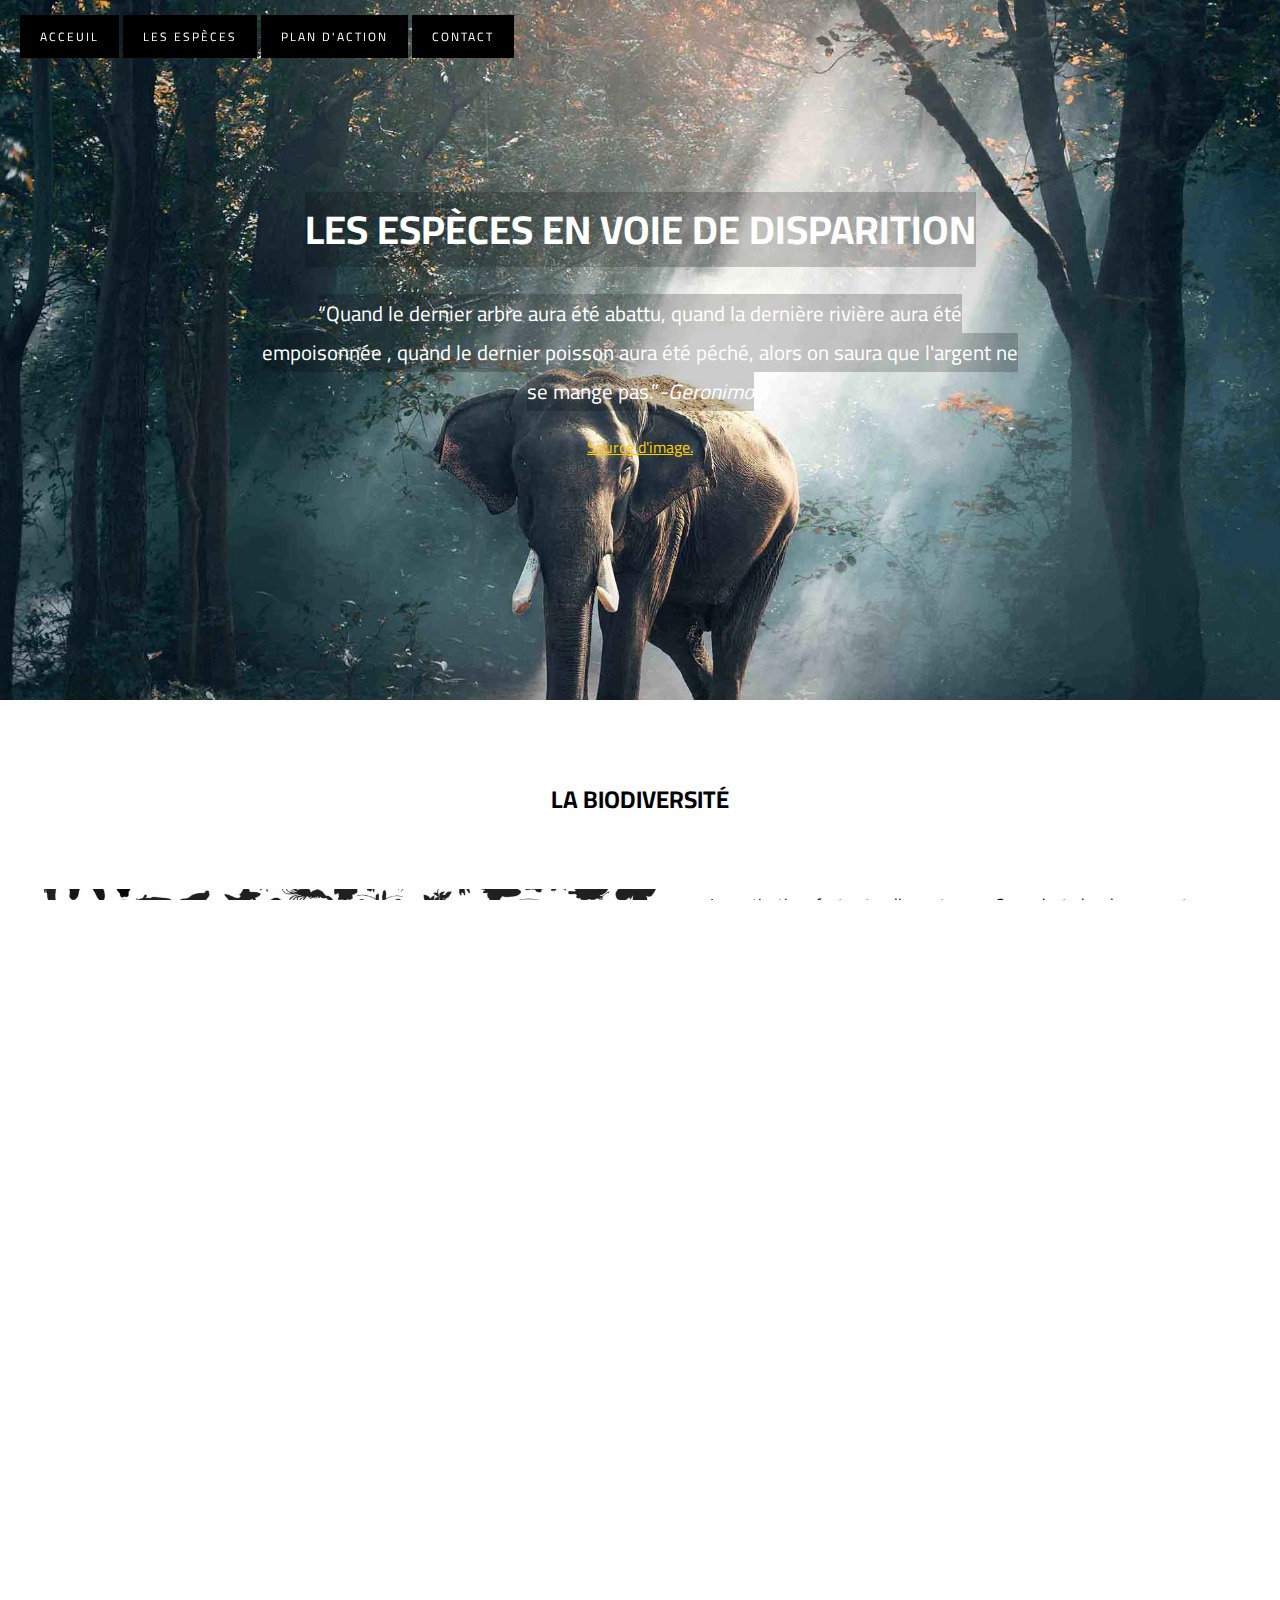
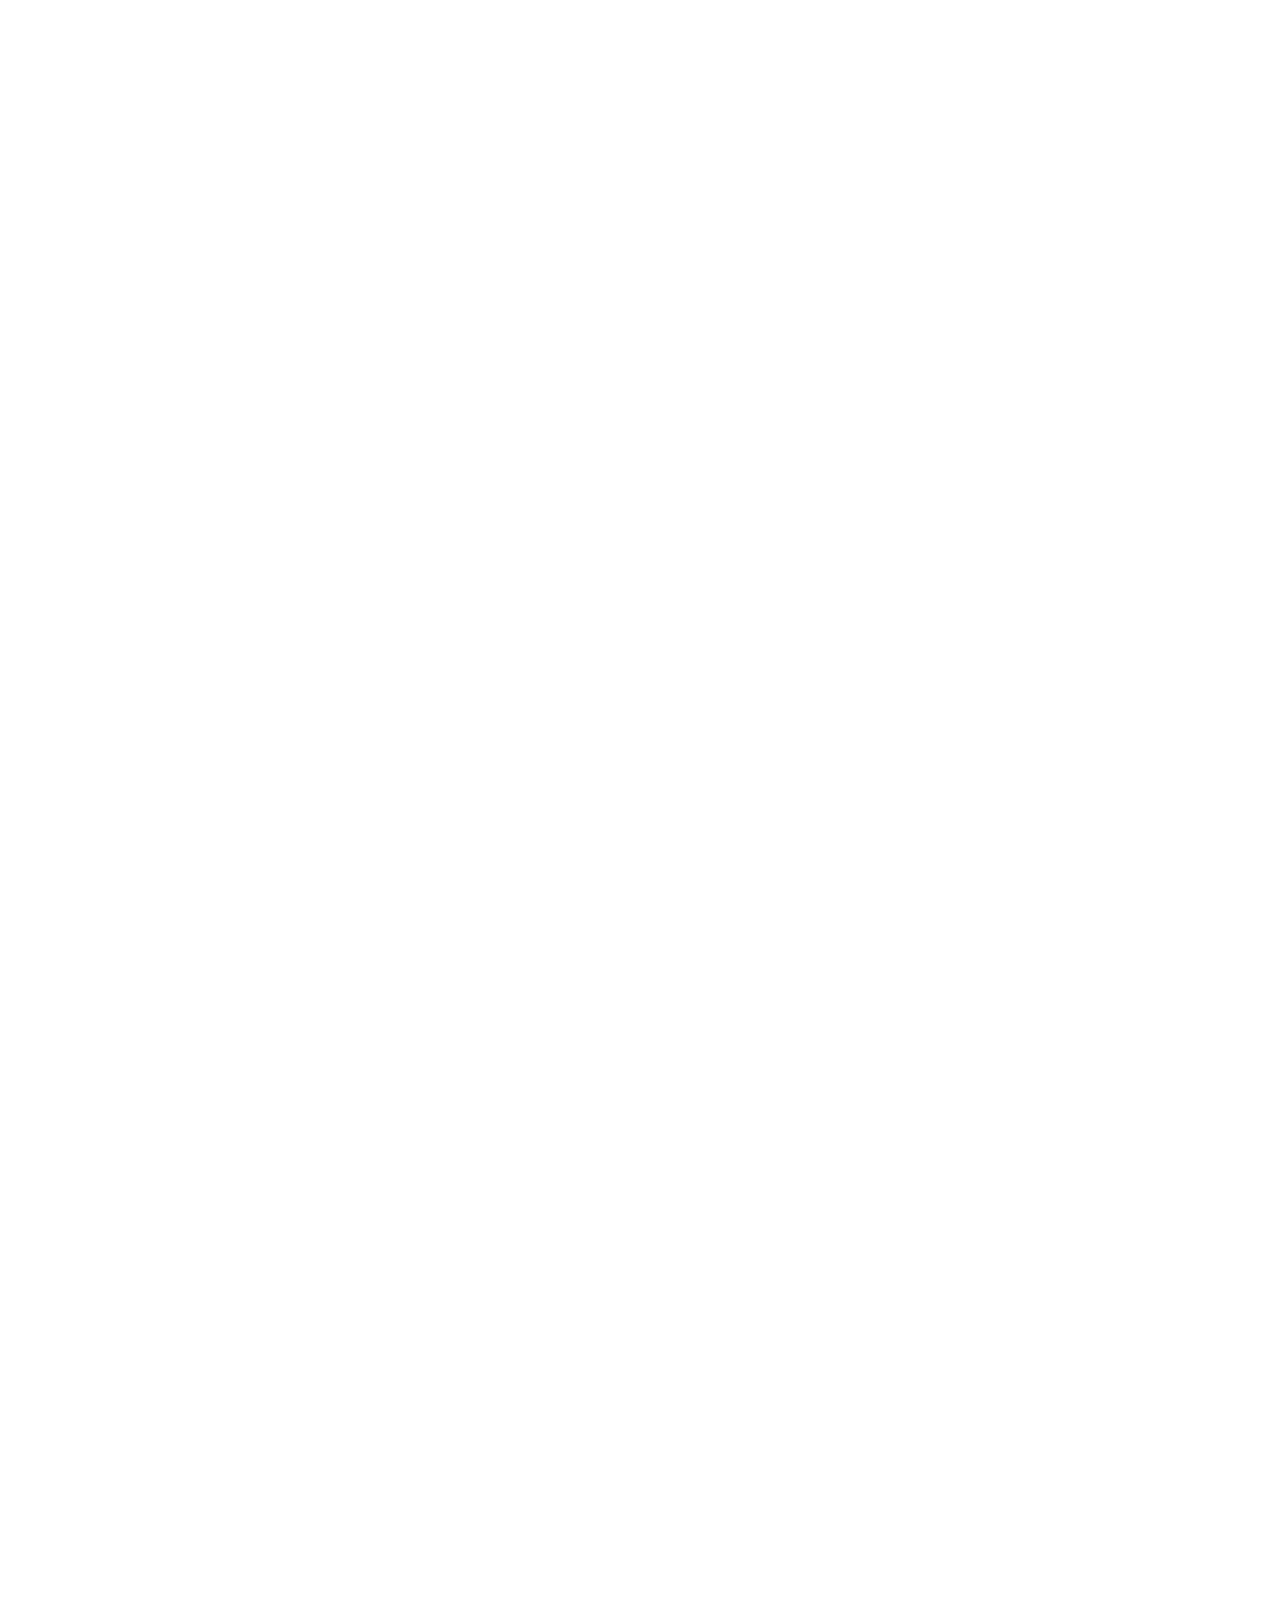
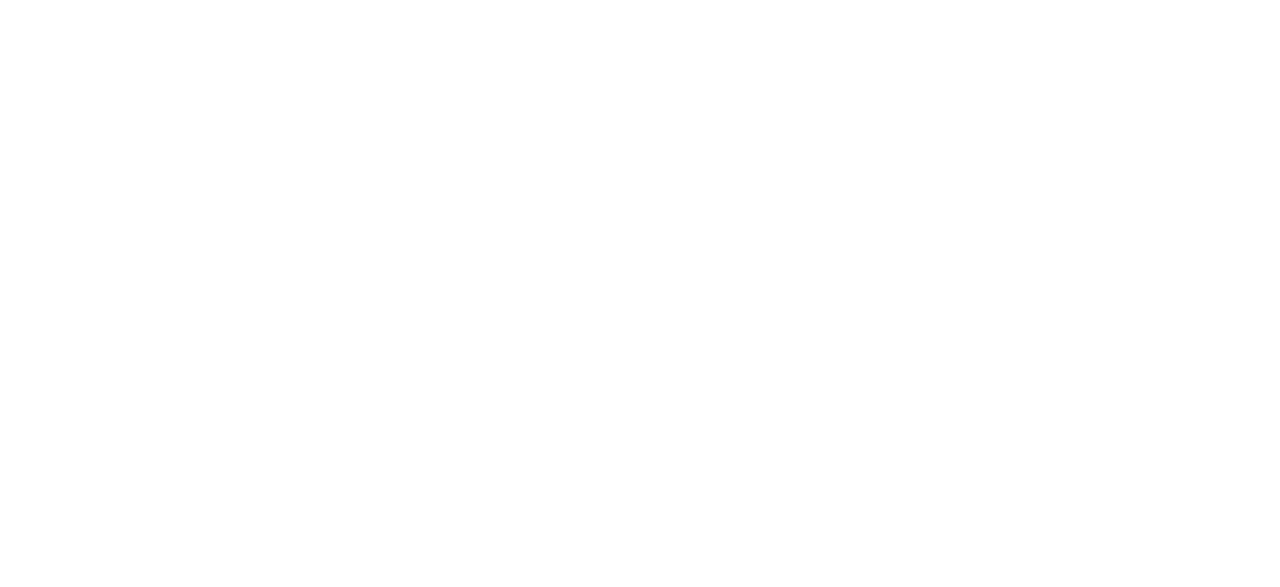
==== index.html @ 0bf906a3 "OSEF" ====
<!DOCTYPE html>
<html lang="fr">
	<head>
		<meta charset="utf-8">
		<title>Les espèces en voie de disparition</title>
		<link rel="icon" type="image/png" href="img/page2/logo1.png"/>
		<link rel="stylesheet" type="text/css" href="css/core.css">
		<link rel="stylesheet" type="text/css" href="css/acceuil.css">
		<link href="https://fonts.googleapis.com/css?family=Cairo" rel="stylesheet">
	</head>
	<body>
		<nav>
			<div class="menu">
				<a href="index.html" class="submenu">Acceuil</a>
				<a href="html/page2.html" class="submenu">Les Espèces</a>
				<a href="html/page3.html" class="submenu">Plan d'action</a>
				<a href="html/page4.html" class="submenu">Contact</a>
			</div>
		</nav>
		
		<header>
			<h1><span>Les Espèces en voie de disparition</span></h1>
			<p><span>“Quand le dernier arbre aura été abattu, quand la dernière rivière aura été empoisonnée , quand le dernier poisson aura été péché, alors on 
			saura que l'argent ne se mange pas.”<i>-Geronimo</i></span></p>
			<a href="https://www.pexels.com/photo/view-of-elephant-in-water-247431/" target="_blank">Source d'image.</a>
		</header>
		
		<section class="content">
			<h2 class="h2fond1">La biodiversité</h2>
			<div class="section1">
				<figure class="first0">
					<span class="overlay1"><a href="https://scientifist.com/biodiversity-predicts-trillion-species/" target="_blank">Source d'image.</a></span>
				</figure>
				<div class="first1">
					<p>Les extinctions font naturellement partie des processus évolutifs, mais la diversité biologique a augmenté au cours de la majeure 
					partie de l'histoire de la vie sur Terre.  </p>
					<p>Les espèces sauvages sont indispensables à l’équilibre de la nature et à notre bien-être. 
					Près de deux millions d’espèces animales et végétales ont été identifiées à ce jour et des millions d'autres n'ont pas encore été découvertes. 
					Cette incroyable biodiversité est essentielle à notre vie sur Terre.</p>
				</div>	
				<div class="first2">
					<p>Cependant, des changements majeurs dans les conditions de la Terre ont provoqué l’effondrement des systèmes vivants et de nombreux 
					pourcentages d’espèces ont disparu. Ces espèces ne reviendront jamais.</p>
					<p>Il faut des millions d’années pour que les formes de vie se diversifient à nouveau.</p>
					<a href="https://fr.wikipedia.org/wiki/Biodiversit%C3%A9" target="_blank">Source d'information.</a>
				</div>
			</div>					
			<h2 class="h2fond2">Les activités de l'homme</h2>
			<div class="section2">
				<figure class="second0">
					<span class="overlay2"><a href="https://www.pexels.com/photo/cascade-creek-environment-fern-460621/" target="_blank">Source d'image.</a></span>
				</figure>
				<div class="second1">
					<p>Le taux d'extinction actuel semble être des centaines, voire des milliers de fois supérieurs au taux de base. Il est difficile d’être précis 
					car la plupart des espèces menacées qui disparaissent n’ont jamais été identifiées par les scientifiques.</p>
					<p>La crise d'extinction actuelle est unique en ce sens que la perte de biodiversité se produit très rapidement et que les causes de la crise 
					sont les activités d'une seule espèce: <i>l'homme.</i></p>
					<p>Certains scientifiques pensent que la crise actuelle a commencé quand les humains et leurs 
					animaux domestiques ont commencé à coloniser les différentes parties du globe.</p>
					<a href="https://en.wikipedia.org/wiki/Endangered_species" target="_blank">Source d'information.</a>
				</div>
			</div>			
			<div class="section3">
				<div class="citation">
					<h2>"La joie de contempler et de comprendre, voilà le langage que me porte la nature." <i>-Albert Einstein.</i></h2>
				</div>
				 <div class="column">
					<a href="https://www.pexels.com/collections/wildlife-24nqied/" target="_blank"><img src="img/sidebyside_img1.jpg" alt="bear"/></a>
				 </div>
				 <div class="column">
					<a href="https://www.pexels.com/collections/wildlife-24nqied/" target="_blank"><img src="img/sidebyside_img2.jpeg" alt="lizard"/></a>
				 </div>
				 <div class="column">
					<a href="https://www.pexels.com/collections/wildlife-24nqied/" target="_blank"><img src="img/sidebyside_img3.jpeg" alt="wolf"/></a>
				 </div>
				 <div class="column">
					<a href="https://www.pexels.com/collections/wildlife-24nqied/" target="_blank"><img src="img/sidebyside_img4.jpeg" alt="elephant"/></a>
				 </div>
				 <div class="column">
					<a href="https://www.pexels.com/collections/wildlife-24nqied/" target="_blank"><img src="img/sidebyside_img5.jpeg" alt="orangutan"/></a>
				 </div>
				 <div class="column">
					<a href="https://www.pexels.com/collections/wildlife-24nqied/" target="_blank"><img src="img/sidebyside_img6.jpeg" alt="tiger"/></a>
				 </div>
			</div>
		</section>
		
		<footer>
			<div id="footer">
				<div class="foo1">
					<h3>À propos</h3>
					<p>Lorem ipsum dolor sit amet, consectetur adipiscing elit, sed do eiusmod tempor incididunt ut labore et dolore magna aliqua. 
					Ut enim ad minim veniam, quis nostrud exercitation ullamco laboris nisi ut aliquip ex ea commodo consequat. Duis aute irure dolor in reprehenderit 
					in voluptate velit esse cillum dolore eu fugiat nulla pariatur.</p>
					<div class="logo">
						<a href="https://plus.google.com/+WWF" target="_blank"><img src="img/google.png" alt="google+"/></a>
						<a href="https://twitter.com/SeaShepherdFran" target="_blank"><img src="img/twitter.png" alt="twitter"/></a>
						<a href="https://www.facebook.com/greenpeacefrance/" target="_blank"><img src="img/facebook.png" alt="facebook"/></a>
					</div>
				</div>
				<div class="foo2">
					<h3>Contact</h3>
					<p>Adresse:<br>3<sup>ème</sup> planète du Système Solaire, 3000 Voie Lactée</p>
					<p>Téléphone:<br>+3 14 15 92 65</p>
					<p>Email:<br>Webacadémie_HAN@html.com</p>
				</div>
				<div class="foo3">
					<h3>Sources diverses</h3>
					<p><a href="https://www.wwf.fr/" target="_blank">Fonds mondial pour la nature</a></p>
					<p><a href="https://en.wikipedia.org/wiki/Endangered_species" target="_blank">Wikipédia (Anglais)</a></p>
					<p><a href="https://codepen.io/melnik909/pen/QModrM" target="_blank">Animation du gallerie</a></p>
					<p><a href="https://www.pexels.com/" target="_blank">Photos libres de droits</a></p>
					<p><a href="https://www.w3schools.com/" target="_blank">W3Schools</a></p>
				</div>
			</div>
			<p class="copyright">Copyright &copy; 2019 Tous les droits sont réservés | Web@cadémie par HAN Fiden</p>
		</footer>
	</body>
</html>
---- css/core.css ----
html, body{
	margin: 0px;
	font-family: 'Cairo', Helvetica, Arial, sans-serif;
	height: 100%;
	padding: 0px;
	overflow-x: hidden;
}

/*Menu de navigation*/

nav{
	position: fixed;
	z-index: 99;
	margin: 20px;
}

.menu a{
	color:white;
	background:rgb(0, 0, 0);
	padding:10px 20px;
	font-size:12px;
	text-decoration:none;
	letter-spacing:2px;
	text-transform:uppercase;
	
}

.menu a:hover{
	border: none;
	background:rgb(0, 0, 0);
	background:#fff;
	padding: 20px 20px;
	color: #1B1B1B;
}
.menu a:visited:hover{
	color: #1B1B1B;
}

a {
	color: #ffcc00;
}

a:visited:hover{
	color: yellow;
}

a {
	transition-property: all;
	transition-duration: 0.5s;
	transition-timing-function: cubic-bezier(.2,.9,.9,.9);
}

/*En bas*/

footer {
	background-color: black;
	height: 450px;
	width: 100%;
	color: white;
	text-decoration:none;
}

#footer {
	display: flex;
	padding: 3% 5% 3% 5%;
	text-align: justify;
}

.foo1, .foo2, .foo3 {
	width:33.33%;
	margin: 0 5% 0 5%;
}

.foo1 p {
	font-size: 14px;
	color: grey;
}

.logo{
	display: flex;
}

.logo img{
	max-width: 25px;
	max-height: 25px;
	margin: 10px 20px 0 0;
}

.logo img:hover {
	filter: brightness(500%);
}

.foo2 p{
	padding-bottom: 2%;
	color: gray;
	line-height: 1.5;
}

.foo3 {
	text-align: center;
	line-height: 1.6;
}

.copyright {
	text-align: center;
	color: orange;
	padding: 0;
	margin-bottom: 0;
	font-size: 14px;
	line-height: 0;
}
---- css/acceuil.css ----
/*Entête*/

header{
	background-image:url("../img/image2.jpg");
	height: 700px;
	background-size: cover;
	background-repeat: no-repeat;
	background-position: center;
	background-attachment: fixed;
	padding: 0% 20% 0% 20%;
	text-align:center;
	color: white;
}

header h1{
	font-size: 2.5em;
	margin-top: 0%;
	text-transform: uppercase;
	padding-top:25%;
}

span {
	background-color: rgba(0, 0, 0, 0.2);

}

header p{
	font-size:1.3em;
}

.content{
	font-size: 1em;
	position: relative;
	min-height: 100vh;
	overflow: hidden;
	display: block;
}

/*Partie 1*/

.h2fond1{
	font-size: 1.5em;
	margin: 6% 0% 4% 0%;
	text-transform: uppercase;
	text-align: center;
}

.section1{
	display:flex;
	flex-direction:row;
}


.first0{
	background-image:url('../img/image3.jpeg');
	background-size: cover;
	background-position: center;
	background-repeat: no-repeat;
	width:50%;
	transition: all 0.6s;
}

.first0:hover{
	transform: scale(1.1);
	
}

.first1{
	padding: 0 3% 0% 1%;
	width:20%;
}

.first2{
	padding: 0 3% 0% 0%;
	width:20%;
}

.overlay1{
	opacity:0;
}

.first0:hover .overlay1{
	opacity:1;
}


/*Partie 2*/

.h2fond2{
	font-size: 1.5em;
	margin: 8% 0% 0% 0%;
	padding: 6% 0% 5% 0%;
	text-transform: uppercase;
	text-align: center;
	background-color: #f0f0f0;
}

.section2{
	display:flex;
	flex-direction:row-reverse;
	background-color: #f0f0f0;
	padding-bottom: 10%;
}

.second0{
	background-image:url('../img/image1.jpg');
	background-size: cover;
	background-position: center;
	width: 65%;
	background-repeat: no-repeat;
	background-attachment: fixed;
	margin-right: 0%;
}

.second1{
	padding: 0% 1% 1% 5%;
	width:35%;
	text-align: justify;
}

.overlay2{
	opacity:0;
}

.second0:hover .overlay2{
	opacity:1;
}


/*Partie 3*/

.citation {
	text-align: center;
	color: #808080;
	margin: 0 20% 13% 20%;
	line-height: 1.7;
}

.section3 {
	padding: 10% 5% 55% 5%;
	line-height: 0px;
}

.column {
	float: left;
	width: 33.33%;
	overflow: hidden;
}


.section3 img {
	max-width: 100%;
	transition: all 0.5s;	
	filter: grayscale(0) blur(0);

}


.column:hover img {
	transform: scale(1.2);
	filter: grayscale(100%) blur(3px);
}
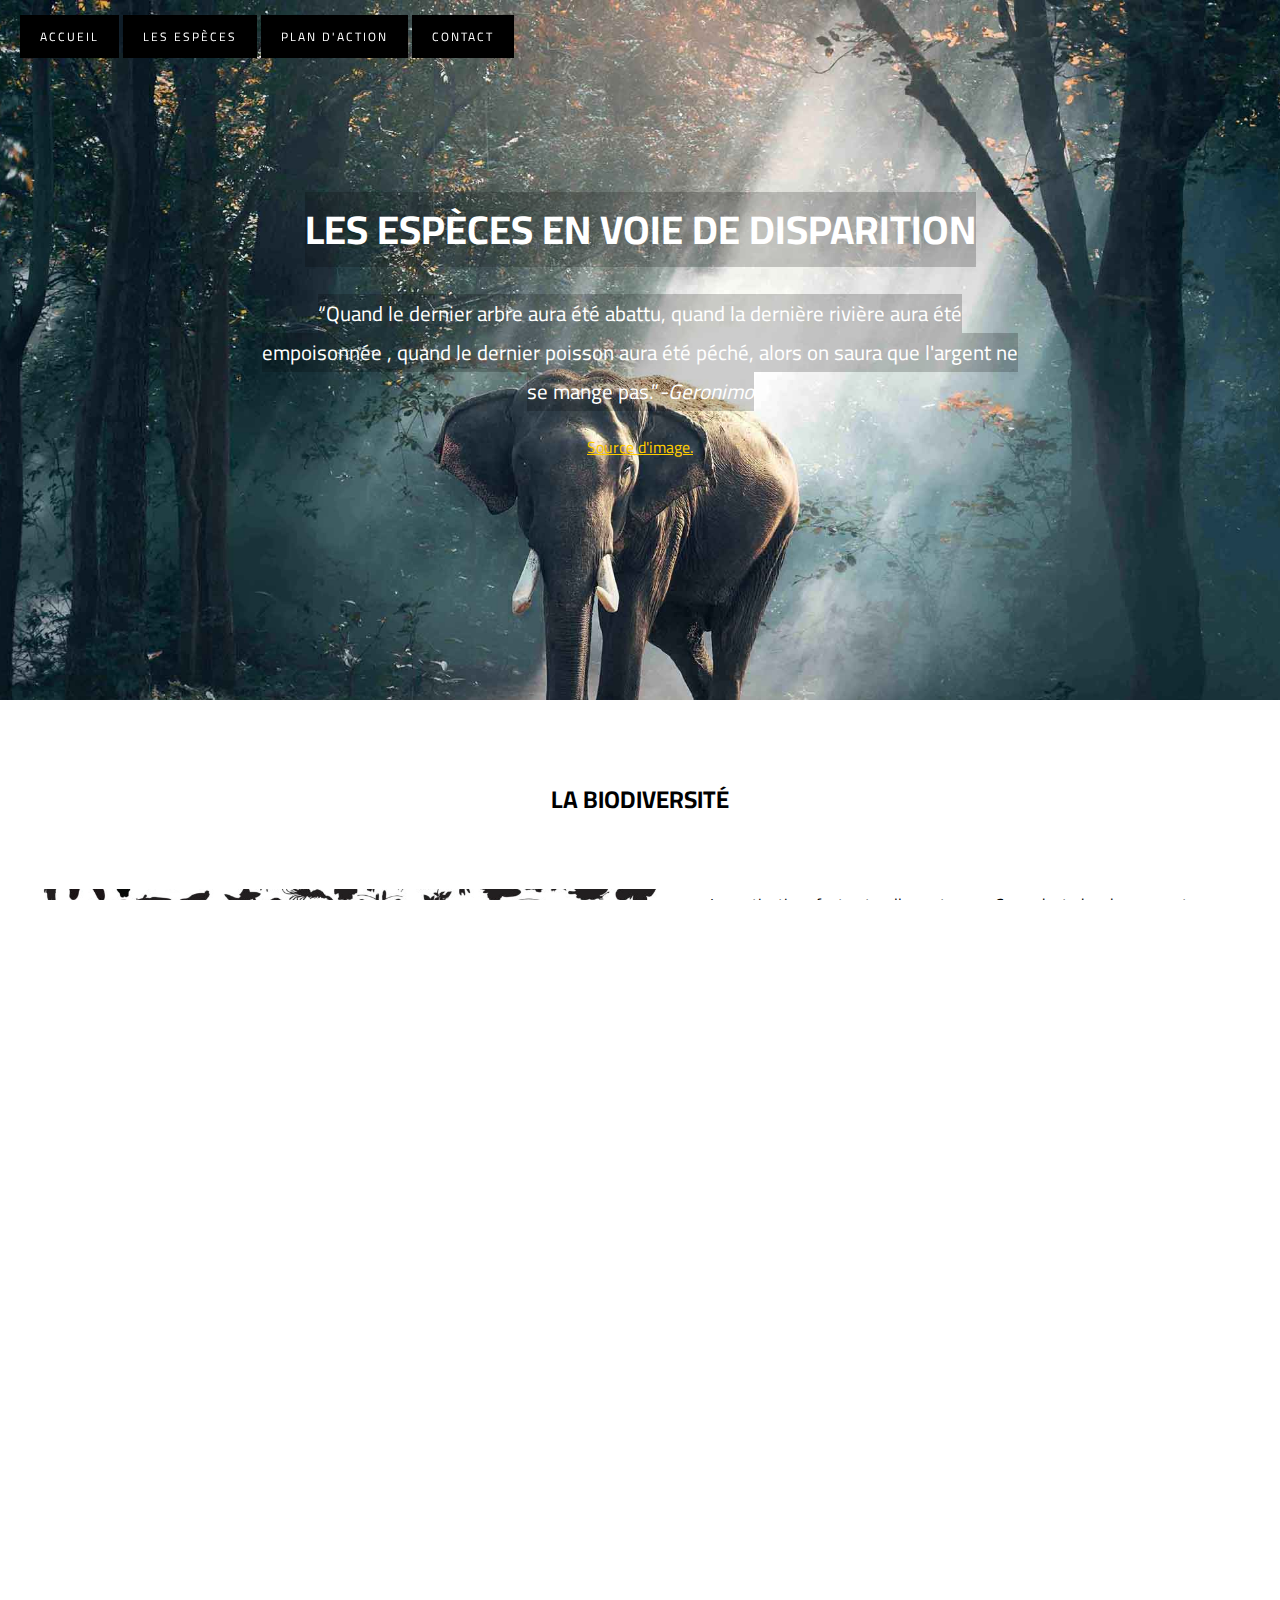
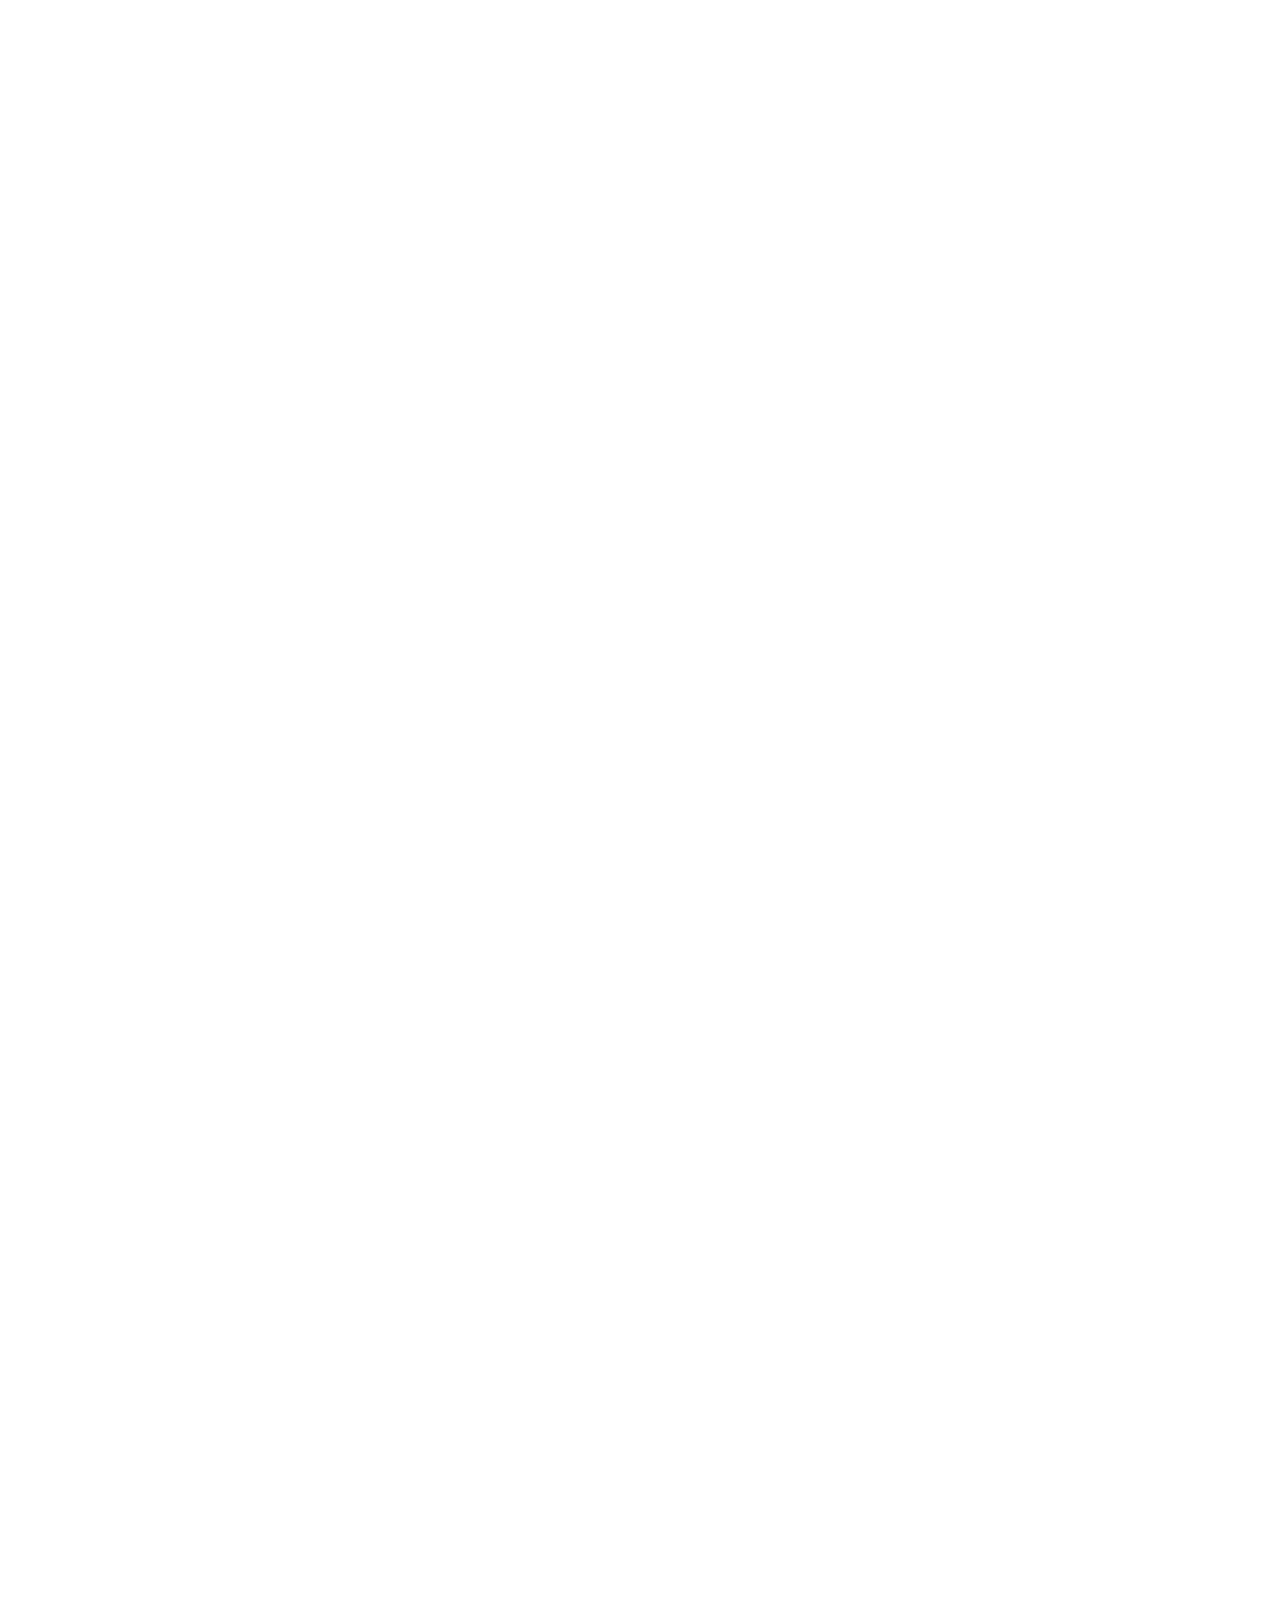
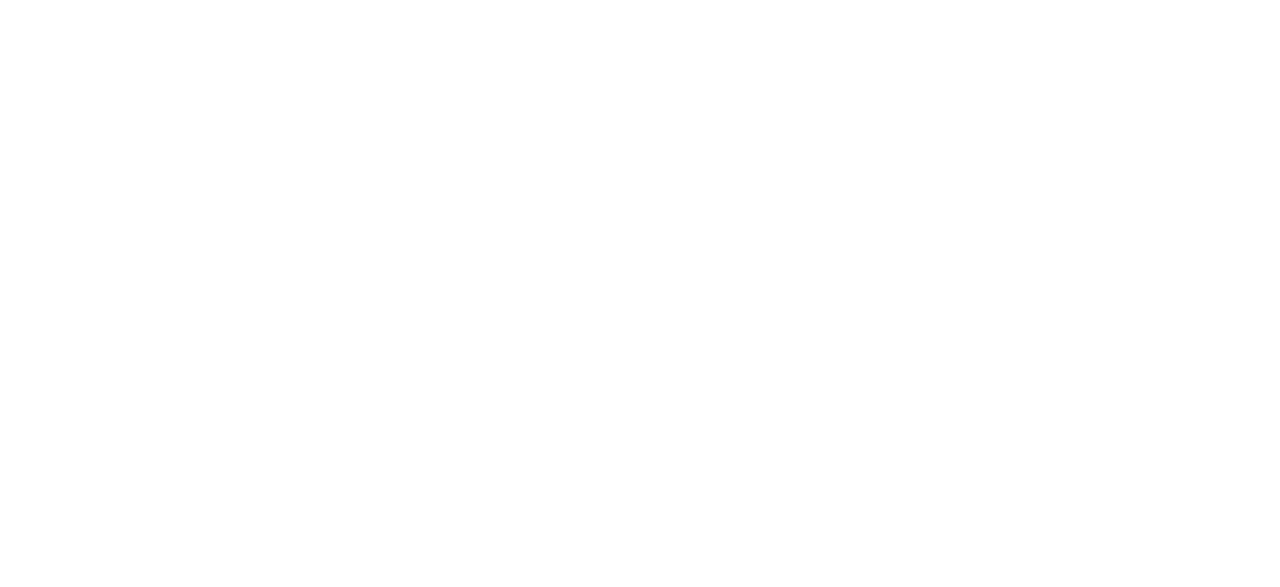
==== commit 0d0b8f9f: "Update index.html" ====
--- a/index.html
+++ b/index.html
@@ -11,7 +11,7 @@
 	<body>
 		<nav>
 			<div class="menu">
-				<a href="index.html" class="submenu">Acceuil</a>
+				<a href="index.html" class="submenu">Accueil</a>
 				<a href="html/page2.html" class="submenu">Les Espèces</a>
 				<a href="html/page3.html" class="submenu">Plan d'action</a>
 				<a href="html/page4.html" class="submenu">Contact</a>
@@ -102,7 +102,7 @@
 					<h3>Contact</h3>
 					<p>Adresse:<br>3<sup>ème</sup> planète du Système Solaire, 3000 Voie Lactée</p>
 					<p>Téléphone:<br>+3 14 15 92 65</p>
-					<p>Email:<br>Webacadémie_HAN@html.com</p>
+					<p>Email:<br>Fiden_HAN@html.com</p>
 				</div>
 				<div class="foo3">
 					<h3>Sources diverses</h3>
@@ -113,7 +113,7 @@
 					<p><a href="https://www.w3schools.com/" target="_blank">W3Schools</a></p>
 				</div>
 			</div>
-			<p class="copyright">Copyright &copy; 2019 Tous les droits sont réservés | Web@cadémie par HAN Fiden</p>
+			<p class="copyright">Copyright &copy; 2019 Tous les droits sont réservés |  HAN Fiden</p>
 		</footer>
 	</body>
 </html>
